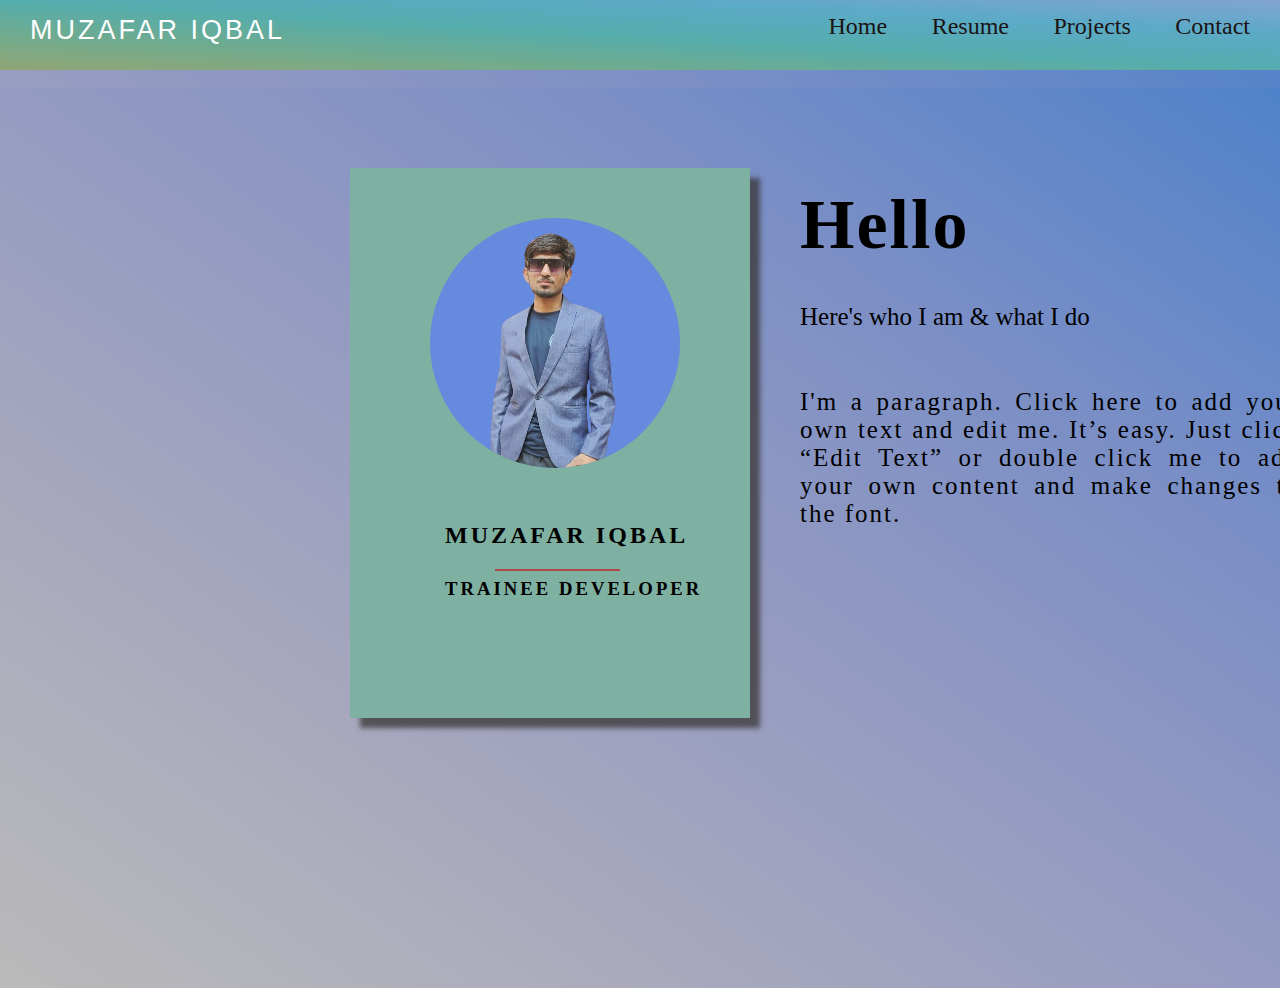
==== index.html @ 452f36d4 "first commit" ====
<!DOCTYPE html>
<html lang="en">

<head>
    <meta charset="UTF-8">
    <meta name="viewport" content="width=device-width, initial-scale=1.0">
    <link rel="stylesheet" href="style.css">

    <title>Document</title>
</head>
<style>
  body{
    background-image: linear-gradient(to left bottom, #4f82ca, #798ec6, #959bc1, #aaaabd, #bababa);
  }

</style>

<body>
    <div class="nav">
        <input type="checkbox" id="nav-check">
        <div class="nav-header">
            <div class="nav-title">
                MUZAFAR IQBAL
            </div>
        </div>
        <div class="nav-btn">
            <label for="nav-check">
                <span></span>
                <span></span>
                <span></span>
            </label>
        </div>

        <div class="nav-links">
            <a href="index.html">Home</a>
            <a href="resume.html" >Resume</a>
            <a href="projects.html">Projects</a>
            <a href="contact.html">Contact</a>
        </div>
    </div>
    <div class="c1">
        <img src="c:\Users\KKT\Documents\babh 123.jpg" alt="">
    </div>
    <section class="sec1">
        <div class="card1">
            <div class="img1">
                <img src="images/mypic.png" alt="">
            </div>
            <div class="content">
                <h2>MUZAFAR IQBAL </h2>
                <SPAN></SPAN>
                <h3>TRAINEE DEVELOPER</h3>
            </div>
        </div>
        <div class="txt">
            <h1>Hello</h1>
            <p>Here's who I am & what I do </p>
            <b>I'm a paragraph. Click here to add your own text and edit me. It’s easy. Just click “Edit Text” or double
                click me to add your own content and make changes to the font.
            </b>
        </div>
    </section>
    
</body>

</html>
---- style.css ----
* {
    box-sizing: border-box;
}
html{
    scroll-behavior: smooth;
  }
body {
    margin: 0px;
    font-family: 'segoe ui';
  
}

.nav {
    background-image: linear-gradient(to left bottom, #82a3d2, #5baac7, #55adad, #70ab8e, #92a575);
    height: 70px;
    width: 100%;
    position: relative;
    position: sticky;
    
}

.nav>.nav-header {
    display: inline;
}

.nav>.nav-header>.nav-title {
    display: inline-block;
    font-size: 27px;
    color: #fff;
    padding: 10px;
    margin-top: 5px;
    margin-left: 20px;
    font-family: Impact, Haettenschweiler, 'Arial Narrow Bold', sans-serif;
    letter-spacing: 3PX;
}

.nav>.nav-btn {
    display: none;
}

.nav>.nav-links {
    display: inline;
    float: right;
    font-size: 18px;

}

.nav>.nav-links>a {
    font-size: 24px;
    margin-right: 20px;
    margin-top: 0px;
    display: inline-block;
    padding: 13px 10px 13px 10px;
    text-decoration: none;
    color: hsl(0, 17%, 9%);
}

.nav>.nav-links>a:hover {
    color: rgba(162, 33, 33, 0.3);
}

.nav>#nav-check {
    display:none;
}

.sec1 {
    width: 100%;
    height: 100vh;
    background-image: linear-gradient(to left bottom, #4f82ca, #798ec6, #959bc1, #aaaabd, #bababa);

}

.card1 {
    width: 400px;
    height: 550px;
    background-color: rgb(127, 177, 162);
    position: relative;
    top: 80px;
    left: 350px;
    box-shadow: 10px 10px 5px 0px rgba(39, 36, 36, 0.75);
    -webkit-box-shadow: 10px 10px 5px 0px rgba(58, 53, 53, 0.75);
    -moz-box-shadow: 10px 10px 5px 0px rgba(56, 53, 53, 0.75);
}

.img1 img {
    width: 250px;
    height: 250px;
    border-radius: 50%;
    position: relative;
    top: 50px;
    left: 80px;
    background-color: #668add;
}

.content h2 {
    position: relative;
    top: 80px;
    left: 95px;
    letter-spacing: 3PX;
}

.content h3 {
    position: relative;
    top: 60px;
    left: 95px;
    letter-spacing: 3PX;
}

.content SPAN {
    display: block;
    width: 125px;
    height: 10px;
    border-top: 2px solid #b24949;
    position: relative;
    top: 80px;
    left: 145px;
    letter-spacing: 3PX;
}

.txt {
    width: 500px;
    height: 300px;
    position: absolute;
    margin-top: -500px;
    left: 800px;
}

.txt h1 {
    height: fit-content;
    width: fit-content;
    font-size: 70px;
    margin-right: 200px;
    letter-spacing: 2px;
}

.txt p {
    font-size: 25px;
    position: absolute;
    top: 140px;
}

.txt b {
    font-size: 25px;
    position: absolute;
    top: 250px;
    font-weight: 500;
    font-family: Cambria, Cochin, Georgia, Times, 'Times New Roman', serif;
    letter-spacing: 2px;
    text-align: justify;
}

@media (max-width:600px) {
    
    .nav>.nav-btn {
        display: inline-block;
        position: absolute;
        right: 0px;
        top: 0px;
    }

    .nav>.nav-btn>label {
        display: inline-block;
        width: 50px;
        height: 50px;
        padding: 13px;
    }

    .nav>.nav-btn>label:hover,
    .nav #nav-check:checked~.nav-btn>label {
        /* background-image: linear-gradient(to left bottom, #82a3d2, #5baac7, #55adad, #70ab8e, #92a575); */
    }

    .nav>.nav-btn>label>span {
        display: block;
        width: 25px;
        height: 10px;
        border-top: 2px solid #eee;
    }

    .nav>.nav-links {
        position: absolute;
        display: block;
        width: 100%;
        text-align: center;
        color: black;
        height: 0px;
        transition: all 0.9s ease-in;
        overflow-y: hidden;
        top: 50px;
        left: 0px;
    }

    .nav>.nav-links>a {
        display: block;
        width: 100%;
        margin-top: 30px;
    }

    .nav>#nav-check:not(:checked)~.nav-links {
        height: 0px;
    }

    .nav>#nav-check:checked~.nav-links {
        height: calc(100vh - 50px);
        overflow-y: auto;
    }

}
/* 
@media (min-height: 680px),
screen and (orientation: portrait) {
    .c1 img {
        width: auto;
        min-width: auto;

    }

} */

@media only screen and (max-width:400px) {
    .nav>.nav-btn>label {
        display: inline-block;
        width: 50px;
        height: 50px;
        padding: 13px;
    }

    .nav>.nav-btn {
        display: inline-block;
        position: absolute;
        right: 0px;
        top: 0px;
    }

    .sec1 {
        width: 100%;
        height: 150vh;
        background-image: linear-gradient(to left bottom, #4f82ca, #798ec6, #959bc1, #aaaabd, #bababa);

    }

    .card1 {
        width: 250px;
        height: 400px;
        background-color: rgb(127, 177, 162);
        position: relative;
        top: 300px;
        left: 60px;
        box-shadow: 10px 10px 5px 0px rgba(39, 36, 36, 0.75);
        -webkit-box-shadow: 10px 10px 5px 0px rgba(58, 53, 53, 0.75);
        -moz-box-shadow: 10px 10px 5px 0px rgba(56, 53, 53, 0.75);
    }

    .img1 img {
        width: 150px;
        height: 150px;
        border-radius: 50%;
        position: relative;
        top: 50px;
        left: 50px;
        background-color: #668add;
    }

    .content h2 {
        position: relative;
        top: 50px;
        left: 35px;
        font-size: 20px;
    }

    .content h3 {
        position: relative;
        top: 45px;
        left: 35px;
        font-size: 15px;
    }

    .content SPAN {
        display: block;
        width: 125px;
        height: 10px;
        border-top: 2px solid #b24949;
        position: relative;
        top: 60px;
        left: 65px;
        letter-spacing: 3PX;
    }

    .txt {
        display: flex;
        width: 300px;
        height: 400px;
        margin-top: 400px;
        left: 50px;
    }

    .txt h1 {

        font-size: 30px;
        margin-left: 50px;
    }

    .txt p {
        font-size: 20px;
        top: 70px;
    }

    .txt b {
        font-size: 20px;
        top: 170px;
        font-weight: 500;

    }
    .nav {
        height: 70px;
        width: 100%;
     
    }

  
    
}
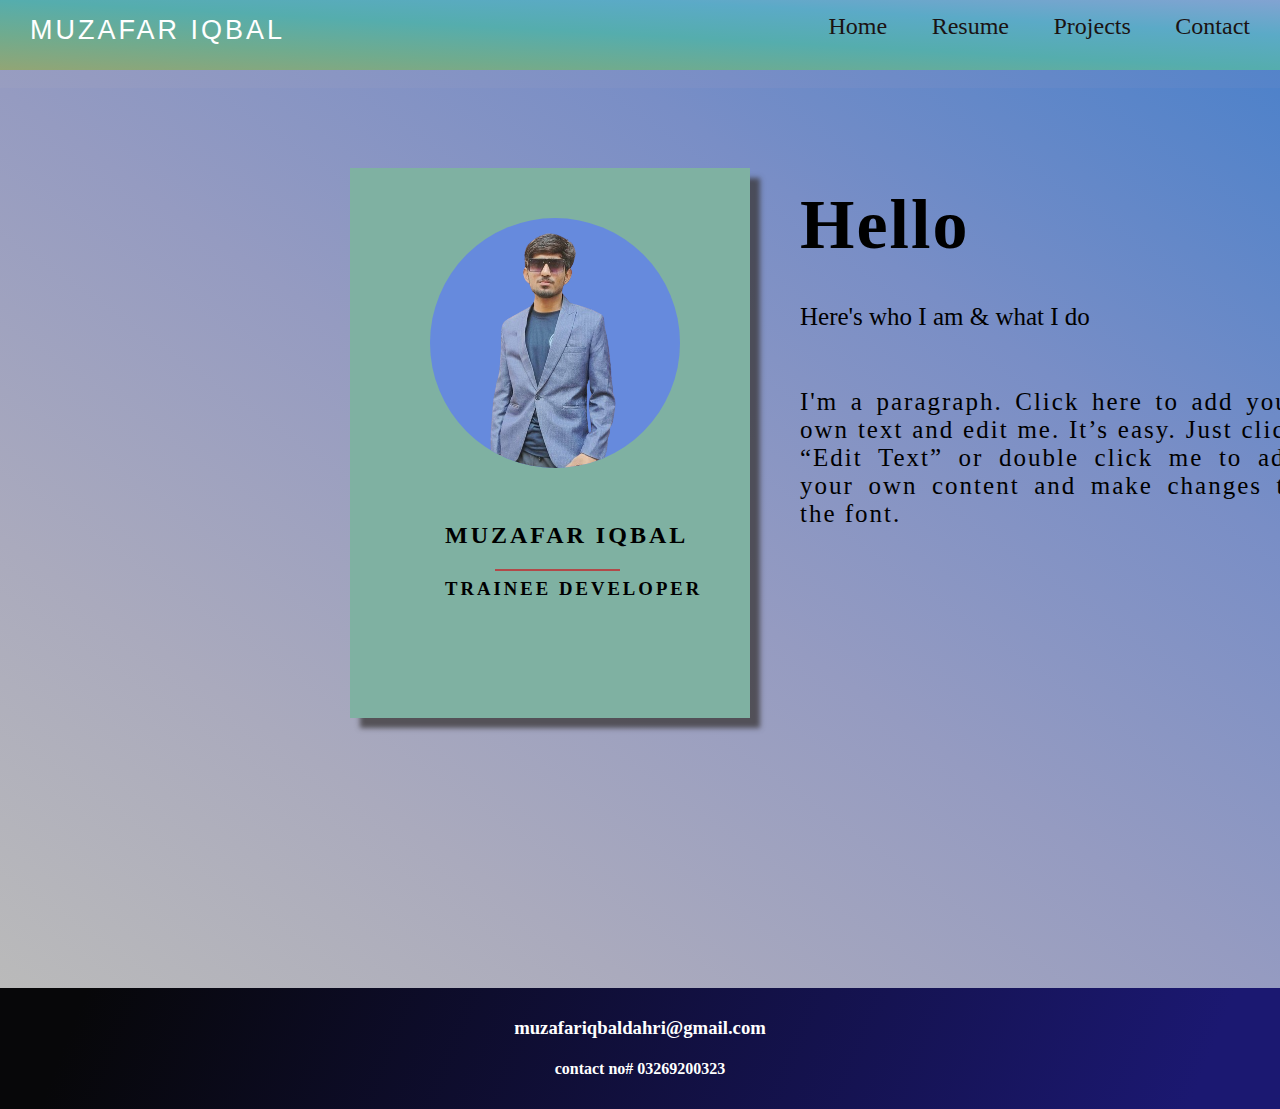
==== commit 453528b1: "my fisrt" ====
--- a/index.html
+++ b/index.html
@@ -60,7 +60,10 @@
             </b>
         </div>
     </section>
-    
+    <footer>
+        <h3>muzafariqbaldahri@gmail.com</h3>
+        <h4>contact no# 03269200323</h4>
+      </footer>
 </body>
 
 </html>--- a/style.css
+++ b/style.css
@@ -1,9 +1,7 @@
 * {
     box-sizing: border-box;
 }
-html{
-    scroll-behavior: smooth;
-  }
+
 body {
     margin: 0px;
     font-family: 'segoe ui';
@@ -206,16 +204,7 @@
     }
 
 }
-/* 
-@media (min-height: 680px),
-screen and (orientation: portrait) {
-    .c1 img {
-        width: auto;
-        min-width: auto;
-
-    }
-
-} */
+
 
 @media only screen and (max-width:400px) {
     .nav>.nav-btn>label {
@@ -315,8 +304,14 @@
         height: 70px;
         width: 100%;
      
-    }
-
-  
-    
-}+    }    
+}
+
+footer {
+    background-image: linear-gradient( 111.4deg,  rgba(7,7,9,1) 6.5%, rgba(27,24,113,1) 93.2% );
+    color: #ffffff;
+    text-align: center;
+    padding: 10px;
+    bottom: 0px;
+    width: 100%;
+  }
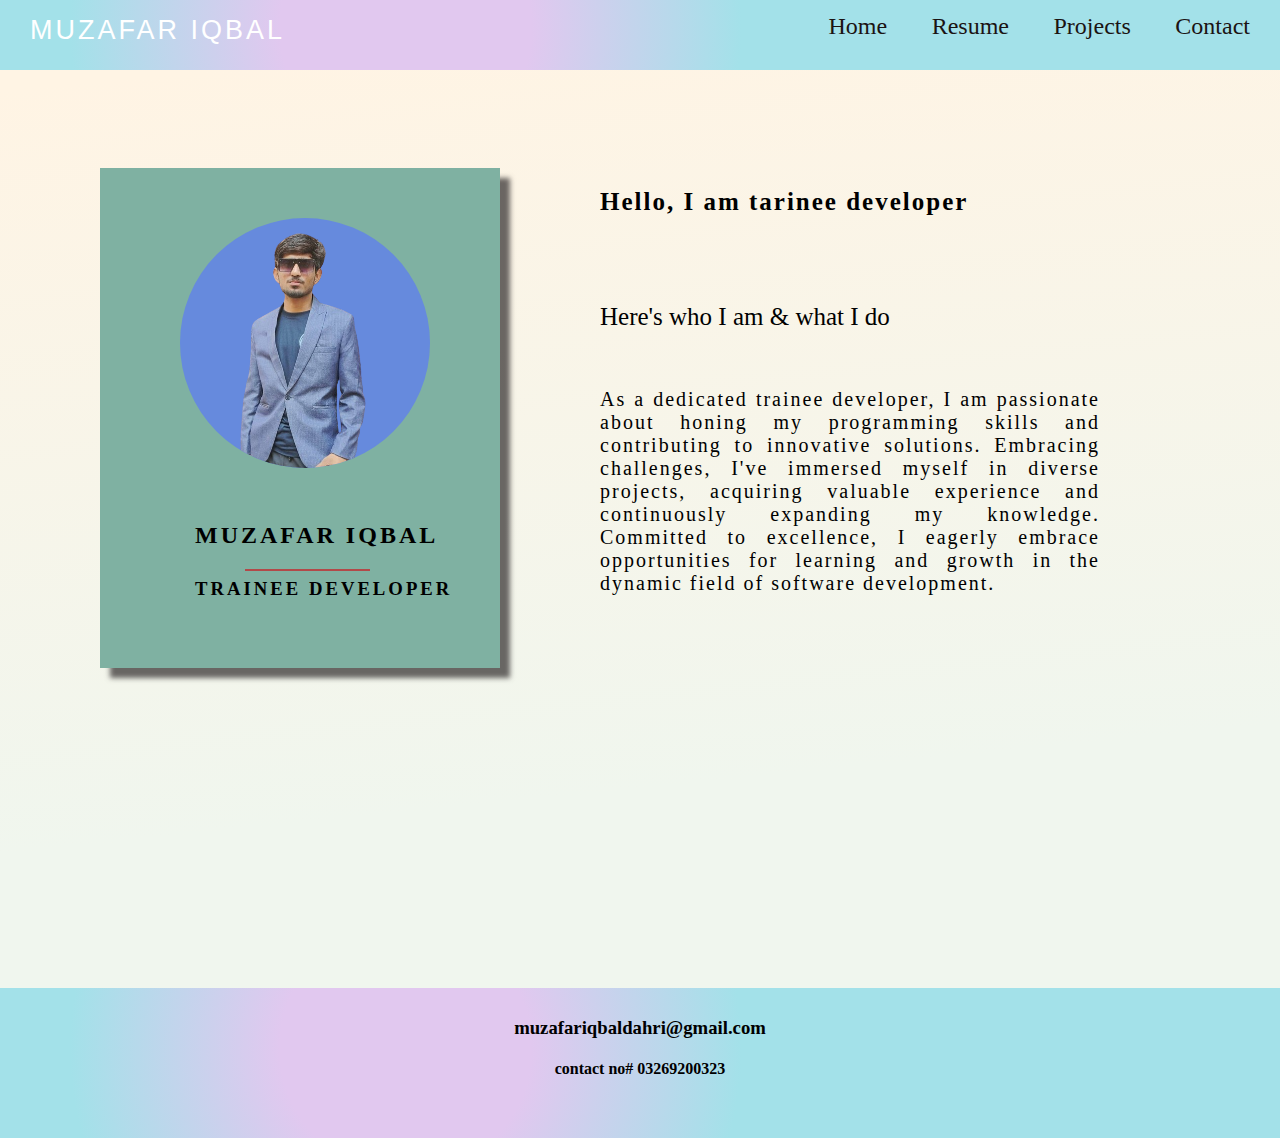
==== commit 0466b4d4: "my first commit" ====
--- a/index.html
+++ b/index.html
@@ -9,9 +9,6 @@
     <title>Document</title>
 </head>
 <style>
-  body{
-    background-image: linear-gradient(to left bottom, #4f82ca, #798ec6, #959bc1, #aaaabd, #bababa);
-  }
 
 </style>
 
@@ -33,7 +30,7 @@
 
         <div class="nav-links">
             <a href="index.html">Home</a>
-            <a href="resume.html" >Resume</a>
+            <a href="resume.html">Resume</a>
             <a href="projects.html">Projects</a>
             <a href="contact.html">Contact</a>
         </div>
@@ -53,17 +50,19 @@
             </div>
         </div>
         <div class="txt">
-            <h1>Hello</h1>
+            <h1>Hello, I am tarinee developer</h1>
             <p>Here's who I am & what I do </p>
-            <b>I'm a paragraph. Click here to add your own text and edit me. It’s easy. Just click “Edit Text” or double
-                click me to add your own content and make changes to the font.
+            <b>As a dedicated trainee developer, I am passionate about honing my programming skills and contributing to
+                innovative solutions. Embracing challenges, I've immersed myself in diverse projects, acquiring valuable
+                experience and continuously expanding my knowledge. Committed to excellence, I eagerly embrace
+                opportunities for learning and growth in the dynamic field of software development.
             </b>
         </div>
     </section>
     <footer>
         <h3>muzafariqbaldahri@gmail.com</h3>
         <h4>contact no# 03269200323</h4>
-      </footer>
+    </footer>
 </body>
 
 </html>--- a/style.css
+++ b/style.css
@@ -5,16 +5,16 @@
 body {
     margin: 0px;
     font-family: 'segoe ui';
-  
+    background-image: linear-gradient( 174.2deg,  rgba(255,244,228,1) 7.1%, rgba(240,246,238,1) 67.4% );
+
 }
 
 .nav {
-    background-image: linear-gradient(to left bottom, #82a3d2, #5baac7, #55adad, #70ab8e, #92a575);
-    height: 70px;
+    background-image: radial-gradient( circle 588px at 31.7% 40.2%,  rgba(225,200,239,1) 21.4%, rgba(163,225,233,1) 57.1% );    height: 70px;
     width: 100%;
     position: relative;
     position: sticky;
-    
+
 }
 
 .nav>.nav-header {
@@ -58,23 +58,22 @@
 }
 
 .nav>#nav-check {
-    display:none;
+    display: none;
 }
 
 .sec1 {
     width: 100%;
     height: 100vh;
-    background-image: linear-gradient(to left bottom, #4f82ca, #798ec6, #959bc1, #aaaabd, #bababa);
 
 }
 
 .card1 {
     width: 400px;
-    height: 550px;
+    height: 500px;
     background-color: rgb(127, 177, 162);
     position: relative;
     top: 80px;
-    left: 350px;
+    left: 100px;
     box-shadow: 10px 10px 5px 0px rgba(39, 36, 36, 0.75);
     -webkit-box-shadow: 10px 10px 5px 0px rgba(58, 53, 53, 0.75);
     -moz-box-shadow: 10px 10px 5px 0px rgba(56, 53, 53, 0.75);
@@ -120,35 +119,37 @@
     height: 300px;
     position: absolute;
     margin-top: -500px;
-    left: 800px;
+    left: 600px;
 }
 
 .txt h1 {
-    height: fit-content;
-    width: fit-content;
-    font-size: 70px;
-    margin-right: 200px;
+    font-size: 25px;
+    margin-right: 20px;
     letter-spacing: 2px;
+    margin-top: 100px;
 }
 
 .txt p {
     font-size: 25px;
     position: absolute;
-    top: 140px;
+    top: 190px;
 }
 
 .txt b {
-    font-size: 25px;
+    font-size: 20px;
     position: absolute;
-    top: 250px;
+    top: 300px;
     font-weight: 500;
     font-family: Cambria, Cochin, Georgia, Times, 'Times New Roman', serif;
     letter-spacing: 2px;
     text-align: justify;
 }
 
-@media (max-width:600px) {
-    
+@media (max-width:800px) {
+body{
+    background-image: linear-gradient( 174.2deg,  rgba(255,244,228,1) 7.1%, rgba(240,246,238,1) 67.4% );
+
+}
     .nav>.nav-btn {
         display: inline-block;
         position: absolute;
@@ -162,12 +163,6 @@
         height: 50px;
         padding: 13px;
     }
-
-    .nav>.nav-btn>label:hover,
-    .nav #nav-check:checked~.nav-btn>label {
-        /* background-image: linear-gradient(to left bottom, #82a3d2, #5baac7, #55adad, #70ab8e, #92a575); */
-    }
-
     .nav>.nav-btn>label>span {
         display: block;
         width: 25px;
@@ -206,7 +201,7 @@
 }
 
 
-@media only screen and (max-width:400px) {
+@media only screen and (max-width:800px) {
     .nav>.nav-btn>label {
         display: inline-block;
         width: 50px;
@@ -223,8 +218,7 @@
 
     .sec1 {
         width: 100%;
-        height: 150vh;
-        background-image: linear-gradient(to left bottom, #4f82ca, #798ec6, #959bc1, #aaaabd, #bababa);
+        height: 240vh;
 
     }
 
@@ -285,33 +279,35 @@
 
     .txt h1 {
 
-        font-size: 30px;
+        font-size: 25px;
         margin-left: 50px;
     }
 
     .txt p {
         font-size: 20px;
-        top: 70px;
+        top: 0px;
     }
 
     .txt b {
         font-size: 20px;
-        top: 170px;
+        top: 270px;
         font-weight: 500;
 
     }
+
     .nav {
         height: 70px;
         width: 100%;
-     
-    }    
+
+    }
 }
 
 footer {
-    background-image: linear-gradient( 111.4deg,  rgba(7,7,9,1) 6.5%, rgba(27,24,113,1) 93.2% );
-    color: #ffffff;
+    background-image: radial-gradient( circle 588px at 31.7% 40.2%,  rgba(225,200,239,1) 21.4%, rgba(163,225,233,1) 57.1% );    height: 70px;
     text-align: center;
+    height: 150px;
     padding: 10px;
     bottom: 0px;
     width: 100%;
-  }
+    color: black;
+}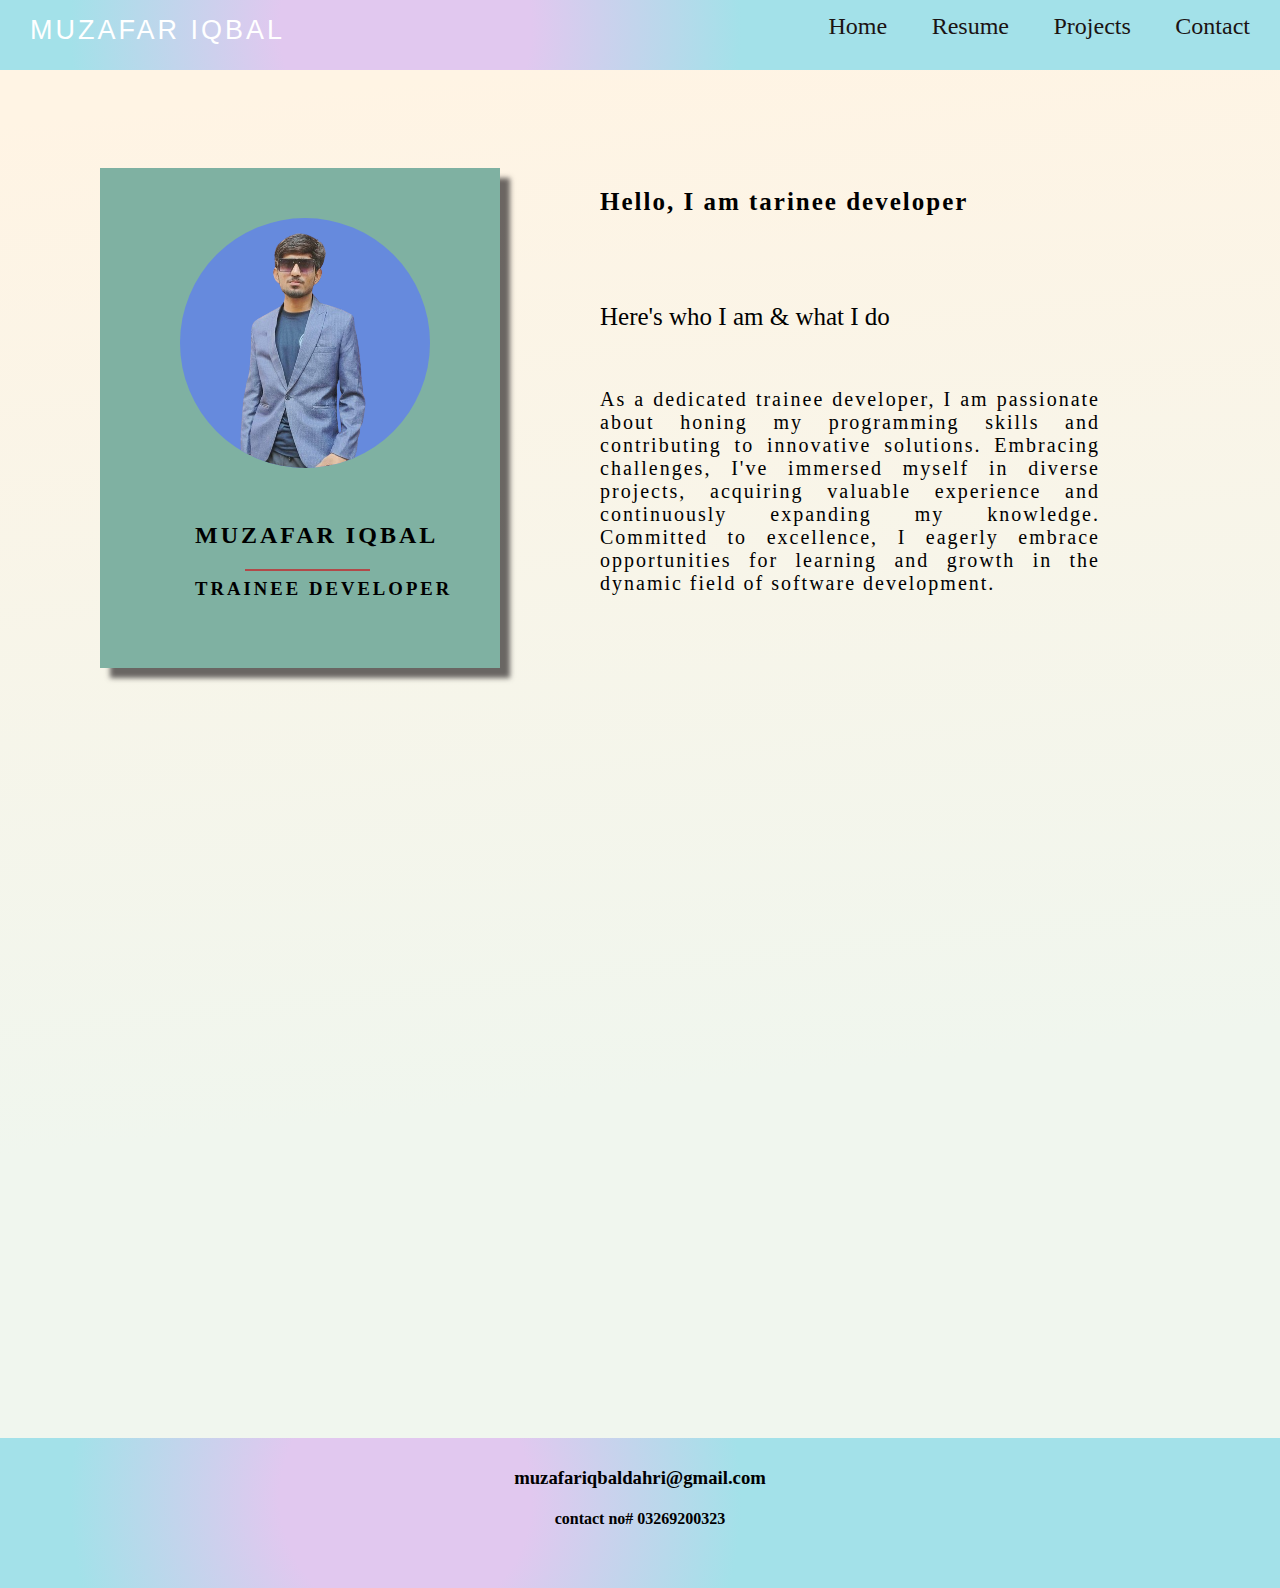
==== commit 3b6c66c5: "my first commit" ====
--- a/index.html
+++ b/index.html
@@ -8,10 +8,6 @@
 
     <title>Document</title>
 </head>
-<style>
-
-</style>
-
 <body>
     <div class="nav">
         <input type="checkbox" id="nav-check">
@@ -38,7 +34,7 @@
     <div class="c1">
         <img src="c:\Users\KKT\Documents\babh 123.jpg" alt="">
     </div>
-    <section class="sec1">
+    <section class="sec0">
         <div class="card1">
             <div class="img1">
                 <img src="images/mypic.png" alt="">
--- a/style.css
+++ b/style.css
@@ -12,8 +12,6 @@
 .nav {
     background-image: radial-gradient( circle 588px at 31.7% 40.2%,  rgba(225,200,239,1) 21.4%, rgba(163,225,233,1) 57.1% );    height: 70px;
     width: 100%;
-    position: relative;
-    position: sticky;
 
 }
 
@@ -61,9 +59,10 @@
     display: none;
 }
 
-.sec1 {
+.sec0 {
     width: 100%;
-    height: 100vh;
+    height: 150vh;
+
 
 }
 
@@ -310,4 +309,9 @@
     bottom: 0px;
     width: 100%;
     color: black;
-}+}
+
+
+
+/* project */
+
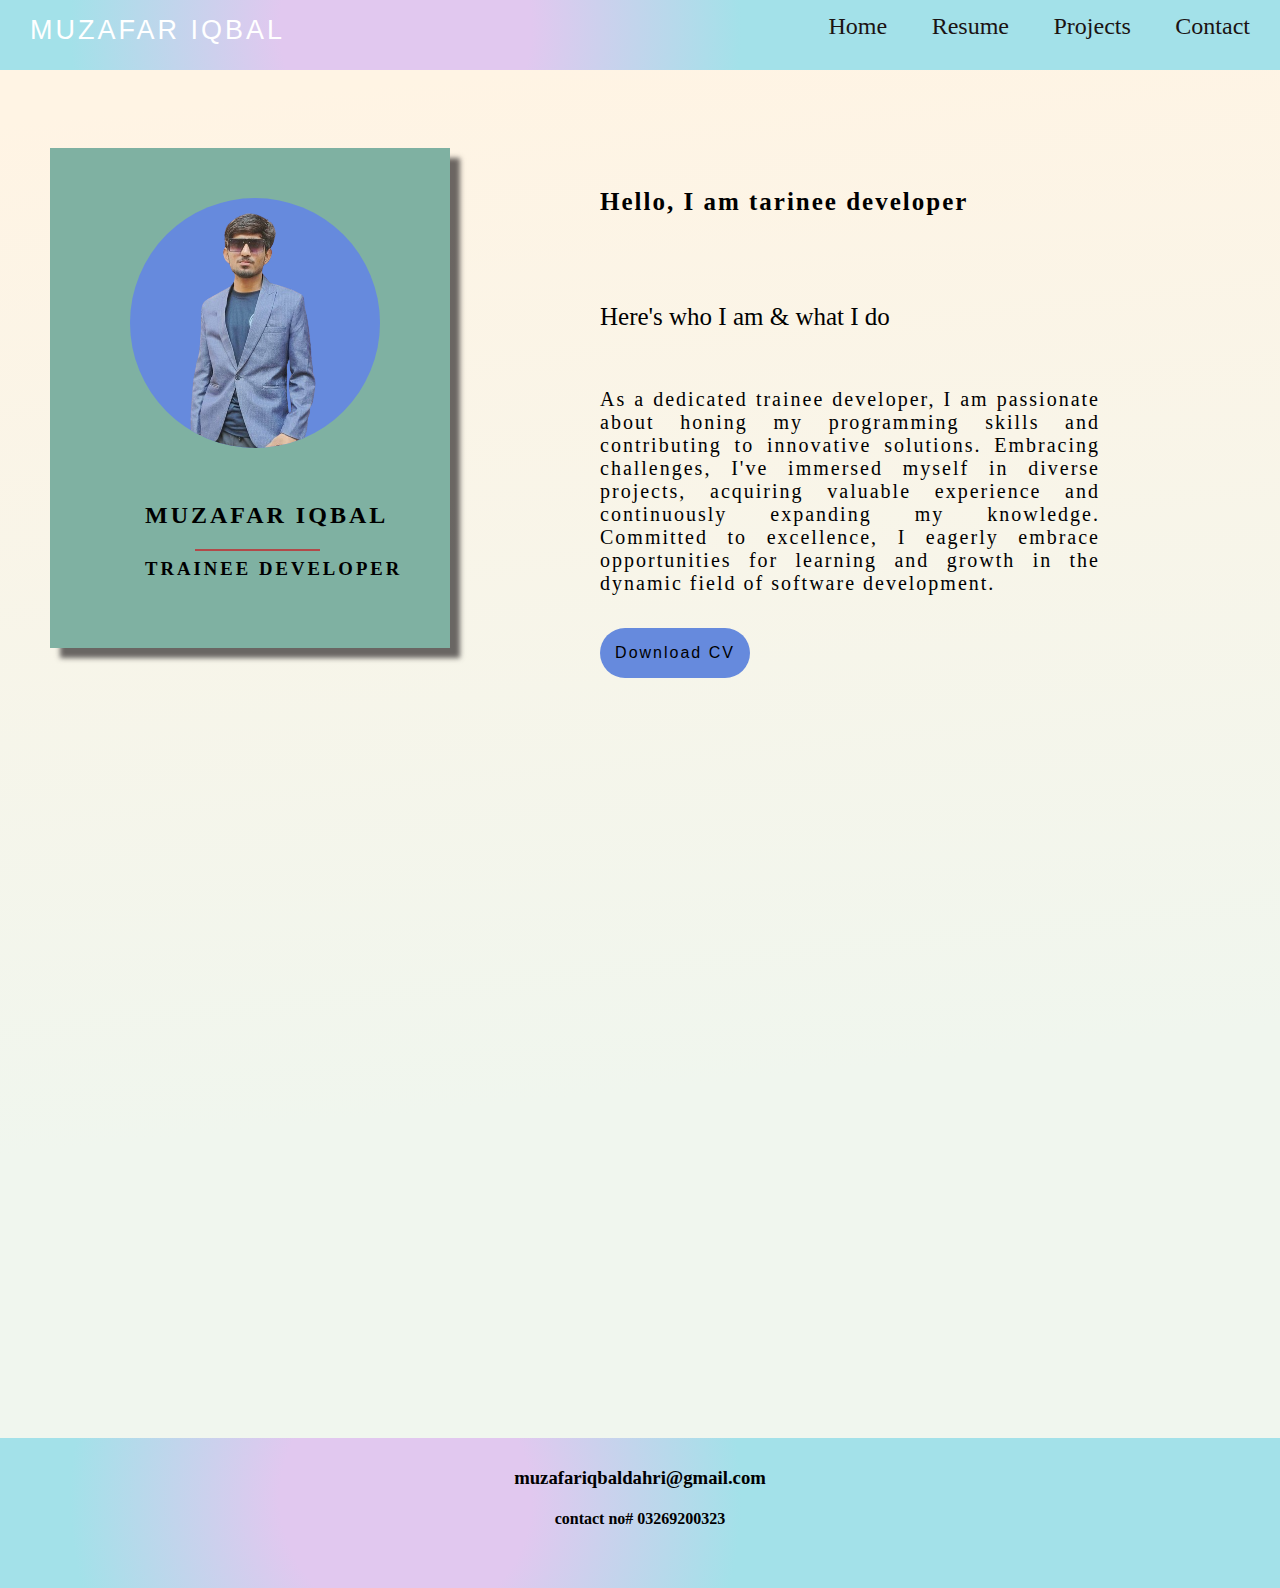
==== commit c24337f2: "my first commit" ====
--- a/index.html
+++ b/index.html
@@ -35,6 +35,7 @@
         <img src="c:\Users\KKT\Documents\babh 123.jpg" alt="">
     </div>
     <section class="sec0">
+        <button class="down-cv"><a href="">Download CV</a> </button>
         <div class="card1">
             <div class="img1">
                 <img src="images/mypic.png" alt="">
--- a/style.css
+++ b/style.css
@@ -71,8 +71,8 @@
     height: 500px;
     background-color: rgb(127, 177, 162);
     position: relative;
-    top: 80px;
-    left: 100px;
+    top: 10px;
+    left: 50px;
     box-shadow: 10px 10px 5px 0px rgba(39, 36, 36, 0.75);
     -webkit-box-shadow: 10px 10px 5px 0px rgba(58, 53, 53, 0.75);
     -moz-box-shadow: 10px 10px 5px 0px rgba(56, 53, 53, 0.75);
@@ -117,7 +117,7 @@
     width: 500px;
     height: 300px;
     position: absolute;
-    margin-top: -500px;
+    margin-top: -550px;
     left: 600px;
 }
 
@@ -142,6 +142,25 @@
     font-family: Cambria, Cochin, Georgia, Times, 'Times New Roman', serif;
     letter-spacing: 2px;
     text-align: justify;
+}
+.down-cv{
+    width: 150px;
+    height: 50px;
+    border: none;
+    border-radius: 30px;
+    background-color: #668add;
+    position: relative;
+    top: 540px;
+    left: 600px;
+}
+.down-cv  a{
+    letter-spacing: 2px;
+    font-size: 16px;
+    text-decoration: none;
+    color: black;
+}
+.down-cv:hover{
+    background-image: linear-gradient( 174.2deg,  rgba(255,244,228,1) 7.1%, rgba(240,246,238,1) 67.4% );
 }
 
 @media (max-width:800px) {
@@ -215,9 +234,9 @@
         top: 0px;
     }
 
-    .sec1 {
+    .sec0 {
         width: 100%;
-        height: 240vh;
+        height: 180vh;
 
     }
 
